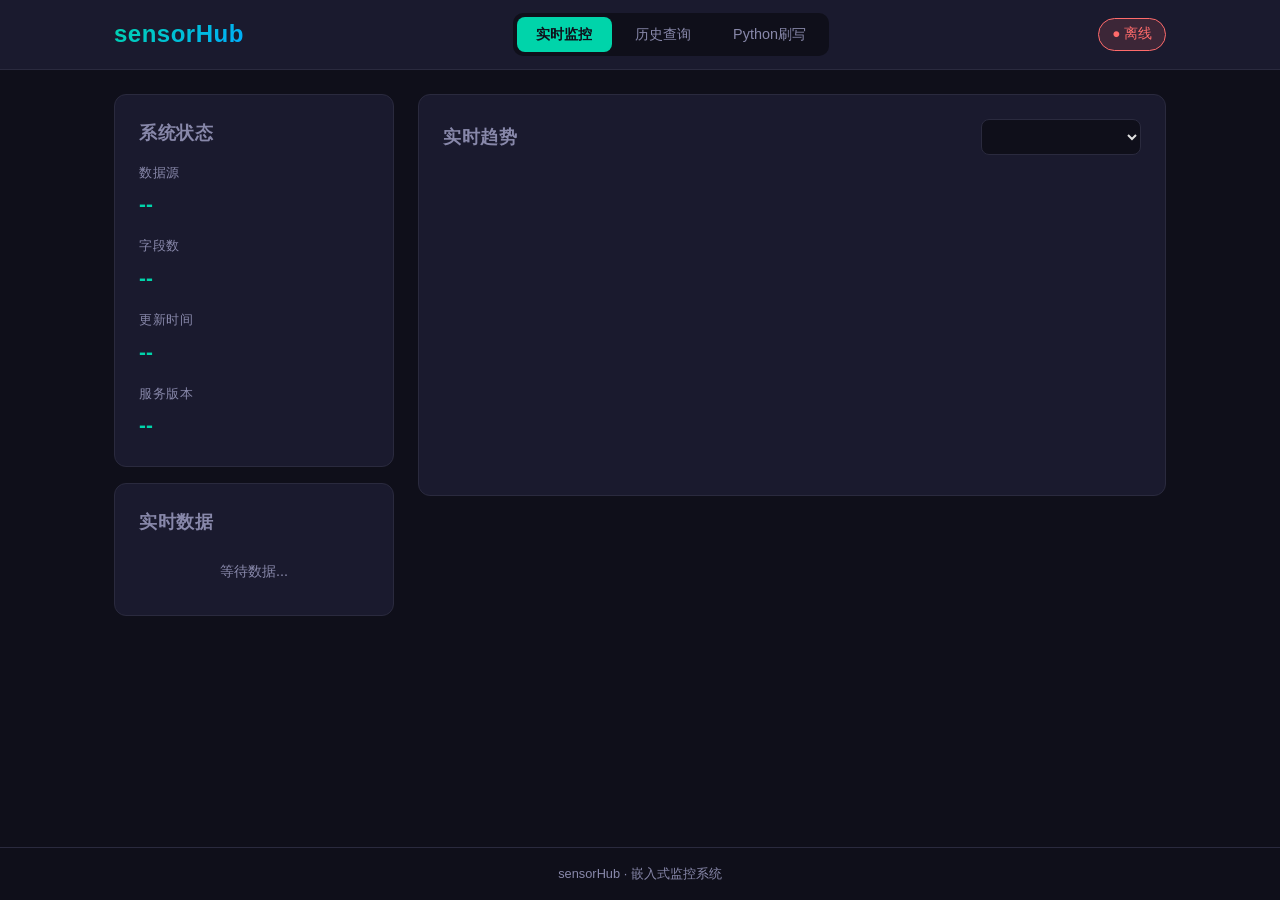
==== phone/android/app/src/main/assets/web/index.html @ 5b3ae67b "大体上安卓端完成了" ====
<!DOCTYPE html>
<html lang="zh-CN">
<head>
    <meta charset="UTF-8">
    <meta name="viewport" content="width=device-width, initial-scale=1.0">
    <title>sensorHub 监控面板</title>
    <link rel="stylesheet" href="styles.css">
</head>
<body>
    <!-- 顶部导航 -->
    <header class="header">
        <div class="header-content">
            <h1>sensorHub</h1>
            <div class="header-nav">
                <button class="nav-btn active" data-view="realtime">实时监控</button>
                <button class="nav-btn" data-view="history">历史查询</button>
                <button class="nav-btn" data-view="flash">Python刷写</button>
            </div>
            <span class="badge" id="statusBadge">● 连接中...</span>
        </div>
    </header>

    <!-- ====== 主内容容器 ====== -->
    <div class="main-container">
    <!-- ====== 实时监控 ====== -->
    <main class="main view active" id="view-realtime">
        <div class="realtime-left">
            <!-- 状态卡片 -->
            <section class="card status-card">
                <h2>系统状态</h2>
                <div class="status-grid">
                    <div class="status-item">
                        <span class="label">数据源</span>
                        <span id="dataSource" class="value">--</span>
                    </div>
                    <div class="status-item">
                        <span class="label">字段数</span>
                        <span id="fieldCount" class="value">--</span>
                    </div>
                    <div class="status-item">
                        <span class="label">更新时间</span>
                        <span id="updateTime" class="value">--</span>
                    </div>
                    <div class="status-item">
                        <span class="label">服务版本</span>
                        <span id="appVersion" class="value">--</span>
                    </div>
                </div>
            </section>

            <!-- 实时数据 -->
            <section class="card">
                <h2>实时数据</h2>
                <div id="realtimeDataList" class="realtime-data-list">
                    <div class="empty">等待数据...</div>
                </div>
            </section>
        </div>

        <!-- 图表区域 -->
        <section class="card chart-card">
            <div class="chart-header">
                <h2>实时趋势</h2>
                <select id="fieldSelector" class="field-select">
                </select>
            </div>
            <div class="chart-container">
                <canvas id="trendChart"></canvas>
            </div>
        </section>
    </main>

    <!-- ====== 历史查询 ====== -->
    <main class="main view" id="view-history">
        <section class="card">
            <h2>历史数据查询</h2>
            <div class="history-controls">
                <div class="history-field">
                    <label class="history-label">起始日期</label>
                    <input type="date" id="historyStartDate" class="history-date">
                </div>
                <div class="history-field">
                    <label class="history-label">起始时间</label>
                    <input type="time" id="historyStartTime" class="history-time" value="00:00">
                </div>
                <div class="history-field">
                    <label class="history-label">结束日期</label>
                    <input type="date" id="historyEndDate" class="history-date">
                </div>
                <div class="history-field">
                    <label class="history-label">结束时间</label>
                    <input type="time" id="historyEndTime" class="history-time" value="23:59">
                </div>
                <div class="history-field">
                    <label class="history-label">选择传感器</label>
                    <div class="history-fields" id="historyFields">
                        <!-- 由 JS 动态填充 -->
                    </div>
                </div>
                <div class="history-field">
                    <label class="history-label">箱宽 <span id="bucketWidthLabel" class="bucket-width-label">0</span></label>
                    <div class="bucket-slider">
                        <span class="bucket-slider-text">原始</span>
                        <input type="range" id="bucketWidthSlider" min="0" max="100" value="0">
                        <span class="bucket-slider-text">平滑</span>
                    </div>
                </div>
                <button id="historyQueryBtn" class="history-btn">查询</button>
            </div>
        </section>
        <section class="card chart-card">
            <h2>历史趋势</h2>
            <div class="chart-container">
                <canvas id="historyChart"></canvas>
            </div>
        </section>
    </main>

    <!-- ====== Python刷写 ====== -->
    <main class="main view" id="view-flash">
        <section class="card">
            <h2>上传固件</h2>
            <p style="color: var(--text-secondary); margin-bottom: 1rem;">
                选择 <code>main.py</code> 文件上传到 RP2040 单片机。
                上传完成后设备将自动重启，加载新固件。
            </p>

            <div class="status-bar" id="flashStatusBar">
                <span class="status-dot disconnected" id="flashStatusDot"></span>
                <span id="flashStatusText">检查设备连接...</span>
            </div>

            <div class="upload-area" id="dropZone">
                <div class="upload-icon">📁</div>
                <p style="color: var(--text-secondary);">
                    拖拽文件到此处，或 <strong style="color: var(--accent);">点击选择</strong>
                </p>
                <p style="font-size: 0.8rem; color: var(--text-secondary); margin-top: 0.5rem;">
                    仅支持 .py 文件
                </p>
                <input type="file" id="fileInput" accept=".py" hidden>
            </div>

            <div class="file-info" id="fileInfo" style="display:none;">
                <div><span class="label">文件名：</span><span id="fileName"></span></div>
                <div><span class="label">大小：</span><span id="fileSize"></span></div>
                <div><span class="label">CRC32：</span><span id="fileCrc"></span></div>
            </div>

            <div class="progress-bar" id="flashProgressBar">
                <div class="progress-fill" id="flashProgressFill"></div>
            </div>

            <div class="btn-group">
                <button class="btn btn-primary" id="uploadBtn" disabled>
                    ⬆ 上传到 RP2040
                </button>
                <button class="btn btn-secondary" id="resetBtn">
                    🔄 重启设备
                </button>
            </div>

            <div class="log-box" id="logBox">
欢迎使用 sensorHub OTA 升级
选择 main.py 文件后点击上传
            </div>
        </section>
    </main>
    </div>

    <!-- 底部 -->
    <footer class="footer">
        <p>sensorHub · 嵌入式监控系统</p>
    </footer>

    <script src="app.js"></script>
</body>
</html>
---- phone/android/app/src/main/assets/web/styles.css ----
/* ===== Reset & Base ===== */
*, *::before, *::after {
    box-sizing: border-box;
    margin: 0;
    padding: 0;
}

:root {
    --bg-primary: #0f0f1a;
    --bg-card: #1a1a2e;
    --bg-card-hover: #222240;
    --text-primary: #e0e0e0;
    --text-secondary: #8888aa;
    --accent: #00d4aa;
    --accent-dim: rgba(0, 212, 170, 0.15);
    --border: #2a2a3e;
    --danger: #ff6b6b;
    --warning: #ffd93d;
    --success: #6bcb6b;
}

html {
    font-size: 16px;
}

body {
    font-family: -apple-system, BlinkMacSystemFont, 'Segoe UI', Roboto, 'Helvetica Neue', Arial, sans-serif;
    background: var(--bg-primary);
    color: var(--text-primary);
    line-height: 1.6;
    min-height: 100vh;
    display: flex;
    flex-direction: column;
}

/* ===== Header ===== */
.header {
    background: var(--bg-card);
    border-bottom: 1px solid var(--border);
    padding: 0.8rem 0;
    position: sticky;
    top: 0;
    z-index: 100;
}

.header-content {
    max-width: 1100px;
    margin: 0 auto;
    padding: 0 1.5rem;
    display: flex;
    align-items: center;
    justify-content: space-between;
    gap: 1rem;
}

.header h1 {
    font-size: 1.5rem;
    font-weight: 700;
    letter-spacing: 0.5px;
    background: linear-gradient(135deg, var(--accent), #00aaff);
    -webkit-background-clip: text;
    -webkit-text-fill-color: transparent;
    background-clip: text;
    white-space: nowrap;
}

.header-nav {
    display: flex;
    gap: 0.25rem;
    background: var(--bg-primary);
    border-radius: 10px;
    padding: 0.25rem;
}

.nav-btn {
    padding: 0.5rem 1.2rem;
    background: transparent;
    border: none;
    border-radius: 8px;
    color: var(--text-secondary);
    font-size: 0.9rem;
    cursor: pointer;
    transition: background 0.2s, color 0.2s;
    white-space: nowrap;
}

.nav-btn:hover {
    color: var(--text-primary);
}

.nav-btn.active {
    background: var(--accent);
    color: #0f0f1a;
    font-weight: 600;
}

/* ===== View Content（放在 .main 之后，确保优先级覆盖） ===== */
.view {
    display: none !important;
}

.view.active {
    display: flex !important;
}

.badge {
    font-size: 0.85rem;
    padding: 0.3rem 0.8rem;
    border-radius: 20px;
    background: var(--accent-dim);
    color: var(--accent);
    border: 1px solid var(--accent);
}

.badge.error {
    background: rgba(255, 107, 107, 0.15);
    color: var(--danger);
    border-color: var(--danger);
}

.badge.warning {
    background: rgba(255, 217, 61, 0.15);
    color: var(--warning);
    border-color: var(--warning);
}

/* ===== Main Container ===== */
.main-container {
    max-width: 1100px;
    margin: 0 auto;
    padding: 0 1.5rem;
    flex: 1;
    width: 100%;
}

.main {
    padding: 1.5rem 0;
    display: flex;
    flex-direction: column;
    gap: 1.5rem;
}

/* 宽屏：实时监控改为左右布局 */
@media (min-width: 820px) {
    #view-realtime {
        display: flex;
        flex-direction: row;
        align-items: flex-start;
        gap: 1.5rem;
    }
    #view-realtime .realtime-left {
        flex: 0 0 280px;
        display: flex;
        flex-direction: column;
        gap: 1rem;
    }
    #view-realtime .chart-card {
        flex: 1;
        min-width: 0;
    }
}

/* ===== Card ===== */
.card {
    background: var(--bg-card);
    border: 1px solid var(--border);
    border-radius: 12px;
    padding: 1.5rem;
}

.card h2 {
    font-size: 1.1rem;
    font-weight: 600;
    margin-bottom: 1rem;
    color: var(--text-secondary);
    text-transform: uppercase;
    letter-spacing: 0.5px;
}

/* ===== Status Card ===== */
.status-grid {
    display: grid;
    grid-template-columns: repeat(auto-fit, minmax(180px, 1fr));
    gap: 1rem;
}

.status-item {
    display: flex;
    flex-direction: column;
    gap: 0.25rem;
}

.status-item .label {
    font-size: 0.8rem;
    color: var(--text-secondary);
    text-transform: uppercase;
    letter-spacing: 0.5px;
}

.status-item .value {
    font-size: 1.3rem;
    font-weight: 700;
    color: var(--accent);
    font-variant-numeric: tabular-nums;
}

/* ===== Chart ===== */
.chart-header {
    display: flex;
    align-items: center;
    justify-content: space-between;
    margin-bottom: 1rem;
}

.chart-header h2 {
    margin-bottom: 0;
}

.field-select {
    background: var(--bg-primary);
    color: var(--text-primary);
    border: 1px solid var(--border);
    border-radius: 8px;
    padding: 0.5rem 1rem;
    font-size: 0.9rem;
    cursor: pointer;
    outline: none;
    transition: border-color 0.2s;
    min-width: 160px;
}

.field-select:focus {
    border-color: var(--accent);
}

.field-select option {
    background: var(--bg-card);
    color: var(--text-primary);
}

.chart-container {
    position: relative;
    width: 100%;
    height: 300px;
}

.chart-container canvas {
    display: block;
    width: 100% !important;
    height: 100% !important;
}

/* 历史图表自适应高度 */
#view-history {
    flex: 1;
    display: flex;
    flex-direction: column;
    gap: 1.5rem;
    min-height: 0;
}

#view-history .chart-card {
    display: flex;
    flex-direction: column;
}

#view-history .chart-container {
    width: 100%;
    height: 300px;
    overflow: hidden;
}

#trendChart {
    width: 100% !important;
    height: 100% !important;
}

/* ===== Data Table ===== */
.data-table-wrapper {
    overflow-x: auto;
}

.data-table {
    width: 100%;
    border-collapse: collapse;
    font-variant-numeric: tabular-nums;
}

.data-table th {
    text-align: left;
    padding: 0.6rem 1rem;
    font-size: 0.8rem;
    color: var(--text-secondary);
    text-transform: uppercase;
    letter-spacing: 0.5px;
    border-bottom: 2px solid var(--border);
}

.data-table td {
    padding: 0.5rem 1rem;
    border-bottom: 1px solid var(--border);
    font-size: 0.95rem;
}

.data-table tbody tr:hover {
    background: var(--bg-card-hover);
}

.data-table .value-ok {
    color: var(--success);
}

.data-table .value-warning {
    color: var(--warning);
}

.data-table .value-error {
    color: var(--danger);
}

.data-table .empty {
    text-align: center;
    color: var(--text-secondary);
    padding: 2rem;
}

/* ===== History Query ===== */
.history-controls {
    display: flex;
    flex-wrap: wrap;
    gap: 1rem;
    align-items: flex-end;
}

.history-field {
    display: flex;
    flex-direction: column;
    gap: 0.4rem;
}

.history-label {
    font-size: 0.8rem;
    color: var(--text-secondary);
    text-transform: uppercase;
    letter-spacing: 0.5px;
}

.history-date {
    background: var(--bg-primary);
    color: var(--text-primary);
    border: 1px solid var(--border);
    border-radius: 8px;
    padding: 0.5rem 1rem;
    font-size: 0.95rem;
    outline: none;
    transition: border-color 0.2s;
    color-scheme: dark;
}

.history-date:focus,
.history-time:focus {
    border-color: var(--accent);
}

.history-time {
    background: var(--bg-primary);
    color: var(--text-primary);
    border: 1px solid var(--border);
    border-radius: 8px;
    padding: 0.5rem 1rem;
    font-size: 0.95rem;
    outline: none;
    transition: border-color 0.2s;
    color-scheme: dark;
}

.history-fields {
    display: flex;
    flex-wrap: wrap;
    gap: 0.5rem;
}

.history-fields label {
    display: flex;
    align-items: center;
    gap: 0.4rem;
    background: var(--bg-primary);
    border: 1px solid var(--border);
    border-radius: 8px;
    padding: 0.4rem 0.8rem;
    font-size: 0.9rem;
    cursor: pointer;
    transition: border-color 0.2s, background 0.2s;
    user-select: none;
}

.history-fields label:hover {
    border-color: var(--accent-dim);
    background: var(--bg-card-hover);
}

.history-fields input[type="checkbox"] {
    accent-color: var(--accent);
    width: 16px;
    height: 16px;
    cursor: pointer;
}

.history-btn {
    background: var(--accent);
    color: #0f0f1a;
    border: none;
    border-radius: 8px;
    padding: 0.55rem 1.8rem;
    font-size: 0.95rem;
    font-weight: 600;
    cursor: pointer;
    transition: opacity 0.2s;
}

.history-btn:hover {
    opacity: 0.85;
}

.history-btn:disabled {
    opacity: 0.4;
    cursor: not-allowed;
}

.bucket-slider {
    display: flex;
    align-items: center;
    gap: 0.6rem;
    width: 100%;
    max-width: 280px;
}

.bucket-slider input[type="range"] {
    flex: 1;
    accent-color: var(--accent);
    height: 6px;
    cursor: pointer;
}

.bucket-slider-text {
    font-size: 0.78rem;
    color: var(--text-secondary);
    white-space: nowrap;
}

.bucket-width-label {
    font-weight: 400;
    color: var(--accent);
}

/* ===== Flash / Upload ===== */
.upload-area {
    border: 2px dashed var(--border);
    border-radius: 12px;
    padding: 2.5rem 2rem;
    text-align: center;
    cursor: pointer;
    transition: all 0.3s ease;
    background: var(--bg-card);
}
.upload-area:hover, .upload-area.dragover {
    border-color: var(--accent);
    background: var(--accent-dim);
}
.upload-area.has-file {
    border-color: var(--accent);
    border-style: solid;
}
.upload-icon {
    font-size: 2.5rem;
    margin-bottom: 0.8rem;
    color: var(--text-secondary);
}
.upload-area.has-file .upload-icon {
    color: var(--accent);
}
.file-info {
    margin-top: 1rem;
    padding: 1rem;
    background: var(--bg-primary);
    border-radius: 8px;
    font-size: 0.9rem;
}
.file-info .label {
    color: var(--text-secondary);
}
.progress-bar {
    margin-top: 1rem;
    height: 8px;
    background: var(--bg-primary);
    border-radius: 4px;
    overflow: hidden;
    display: none;
}
.progress-bar.active {
    display: block;
}
.progress-fill {
    height: 100%;
    width: 0%;
    background: linear-gradient(90deg, var(--accent), #00aaff);
    border-radius: 4px;
    transition: width 0.3s ease;
}
.log-box {
    margin-top: 1rem;
    padding: 1rem;
    background: #0a0a14;
    border: 1px solid var(--border);
    border-radius: 8px;
    font-family: 'SF Mono', 'Fira Code', monospace;
    font-size: 0.85rem;
    max-height: 200px;
    overflow-y: auto;
    white-space: pre-wrap;
    color: var(--text-secondary);
}
.log-box .success { color: var(--success); }
.log-box .error { color: var(--danger); }
.log-box .info { color: var(--accent); }
.log-box .warn { color: var(--warning); }
.btn-group {
    display: flex;
    gap: 1rem;
    justify-content: center;
    margin-top: 1rem;
    flex-wrap: wrap;
}
.btn {
    display: inline-flex;
    align-items: center;
    gap: 0.5rem;
    padding: 0.65rem 1.5rem;
    border-radius: 8px;
    border: none;
    font-size: 0.95rem;
    font-weight: 600;
    cursor: pointer;
    transition: all 0.2s ease;
}
.btn:disabled {
    opacity: 0.5;
    cursor: not-allowed;
}
.btn-primary {
    background: var(--accent);
    color: #0f0f1a;
}
.btn-primary:hover:not(:disabled) {
    opacity: 0.85;
}
.btn-danger {
    background: var(--danger);
    color: #fff;
}
.btn-danger:hover:not(:disabled) {
    opacity: 0.85;
}
.btn-secondary {
    background: var(--bg-card-hover);
    color: var(--text-primary);
    border: 1px solid var(--border);
}
.btn-secondary:hover:not(:disabled) {
    background: var(--border);
}
.status-bar {
    display: flex;
    align-items: center;
    gap: 0.75rem;
    padding: 0.6rem 1rem;
    background: var(--bg-primary);
    border-radius: 8px;
    margin-bottom: 1rem;
    font-size: 0.9rem;
}
.status-dot {
    width: 10px;
    height: 10px;
    border-radius: 50%;
    background: var(--text-secondary);
    flex-shrink: 0;
}
.status-dot.connected { background: var(--success); }
.status-dot.disconnected { background: var(--danger); }
.status-dot.uploading { background: var(--warning); animation: flashPulse 1s infinite; }
@keyframes flashPulse {
    0%, 100% { opacity: 1; }
    50% { opacity: 0.4; }
}
.version-info {
    margin-top: 0.5rem;
    font-size: 0.8rem;
    color: var(--text-secondary);
}

/* ===== Real-time Data List ===== */
.realtime-data-list {
    font-size: 0.9rem;
    font-variant-numeric: tabular-nums;
}

.realtime-data-list .data-row {
    display: flex;
    justify-content: space-between;
    padding: 0.4rem 0;
    border-bottom: 1px solid var(--border);
}

.realtime-data-list .data-row:last-child {
    border-bottom: none;
}

.realtime-data-list .data-name {
    color: var(--text-secondary);
}

.realtime-data-list .data-value {
    color: var(--accent);
    font-weight: 600;
}

.realtime-data-list .empty {
    color: var(--text-secondary);
    text-align: center;
    padding: 0.5rem 0;
}

/* ===== Footer ===== */
.footer {
    text-align: center;
    padding: 1rem;
    color: var(--text-secondary);
    font-size: 0.8rem;
    border-top: 1px solid var(--border);
}

/* 窄屏下实时监控恢复上下排列 */
@media (max-width: 819px) {
    #view-realtime {
        flex-direction: column !important;
    }
}

/* ===== Responsive ===== */
@media (max-width: 700px) {
    .header-content {
        flex-wrap: wrap;
        gap: 0.5rem;
    }

    .header-nav {
        order: 3;
        width: 100%;
    }

    .nav-btn {
        flex: 1;
        text-align: center;
    }

    .status-grid {
        grid-template-columns: 1fr 1fr;
    }

    .chart-header {
        flex-direction: column;
        align-items: stretch;
        gap: 0.75rem;
    }

    .field-select {
        width: 100%;
    }

    .main-container {
        padding: 0 1rem;
    }

    .history-controls {
        flex-direction: column;
    }

    .history-fields {
        flex-direction: column;
    }

}
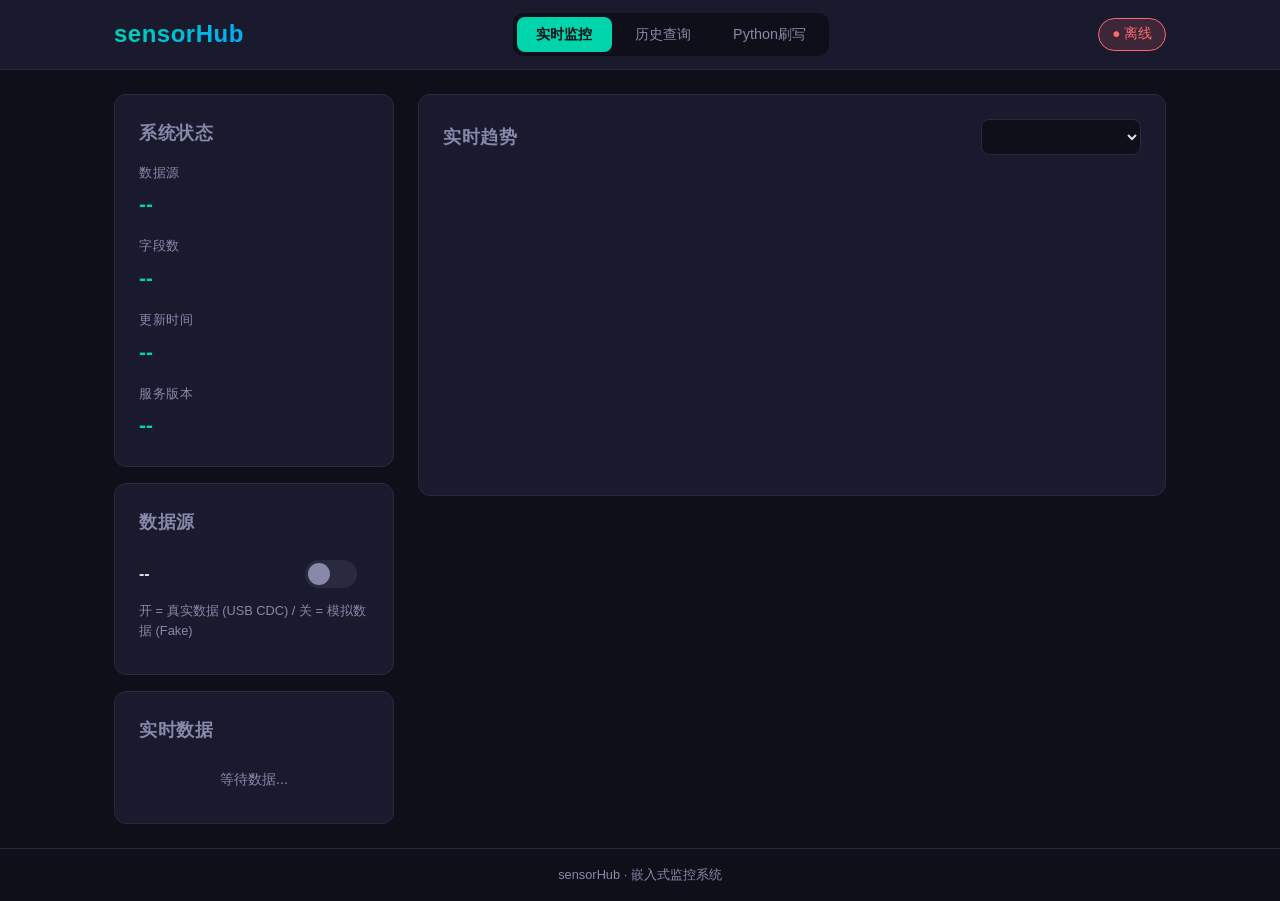
==== commit 73b4432c: "修正了上传python失败的问题" ====
--- a/phone/android/app/src/main/assets/web/index.html
+++ b/phone/android/app/src/main/assets/web/index.html
@@ -45,6 +45,19 @@
                         <span class="label">服务版本</span>
                         <span id="appVersion" class="value">--</span>
                     </div>
+                </div>
+            </section>
+
+            <!-- 数据源切换（fake / cdc） -->
+            <section class="card">
+                <h2>数据源</h2>
+                <div class="source-toggle">
+                    <span class="source-mode-name" id="sourceModeValue">--</span>
+                    <label class="switch">
+                        <input type="checkbox" id="sourceToggle">
+                        <span class="slider"></span>
+                    </label>
+                    <span class="source-toggle-hint">开 = 真实数据 (USB CDC) / 关 = 模拟数据 (Fake)</span>
                 </div>
             </section>
 
--- a/phone/android/app/src/main/assets/web/styles.css
+++ b/phone/android/app/src/main/assets/web/styles.css
@@ -124,6 +124,78 @@
     border-color: var(--warning);
 }
 
+/* ===== 数据源切换开关 ===== */
+.source-toggle {
+    display: flex;
+    align-items: center;
+    flex-wrap: wrap;
+    gap: 0.8rem 1rem;
+    padding: 0.5rem 0;
+}
+
+.source-mode-name {
+    min-width: 150px;
+    font-weight: 600;
+    color: var(--text-primary);
+}
+
+.source-toggle-hint {
+    font-size: 0.8rem;
+    color: var(--text-secondary);
+}
+
+.switch {
+    position: relative;
+    display: inline-block;
+    width: 52px;
+    height: 28px;
+    flex-shrink: 0;
+}
+
+.switch input {
+    opacity: 0;
+    width: 0;
+    height: 0;
+}
+
+.slider {
+    position: absolute;
+    cursor: pointer;
+    top: 0;
+    left: 0;
+    right: 0;
+    bottom: 0;
+    background: var(--border);
+    transition: 0.3s;
+    border-radius: 28px;
+}
+
+.slider::before {
+    content: "";
+    position: absolute;
+    height: 22px;
+    width: 22px;
+    left: 3px;
+    bottom: 3px;
+    background: var(--text-secondary);
+    transition: 0.3s;
+    border-radius: 50%;
+}
+
+.switch input:checked + .slider {
+    background: var(--accent);
+}
+
+.switch input:checked + .slider::before {
+    transform: translateX(24px);
+    background: #0f0f1a;
+}
+
+.switch input:disabled + .slider {
+    opacity: 0.5;
+    cursor: not-allowed;
+}
+
 /* ===== Main Container ===== */
 .main-container {
     max-width: 1100px;
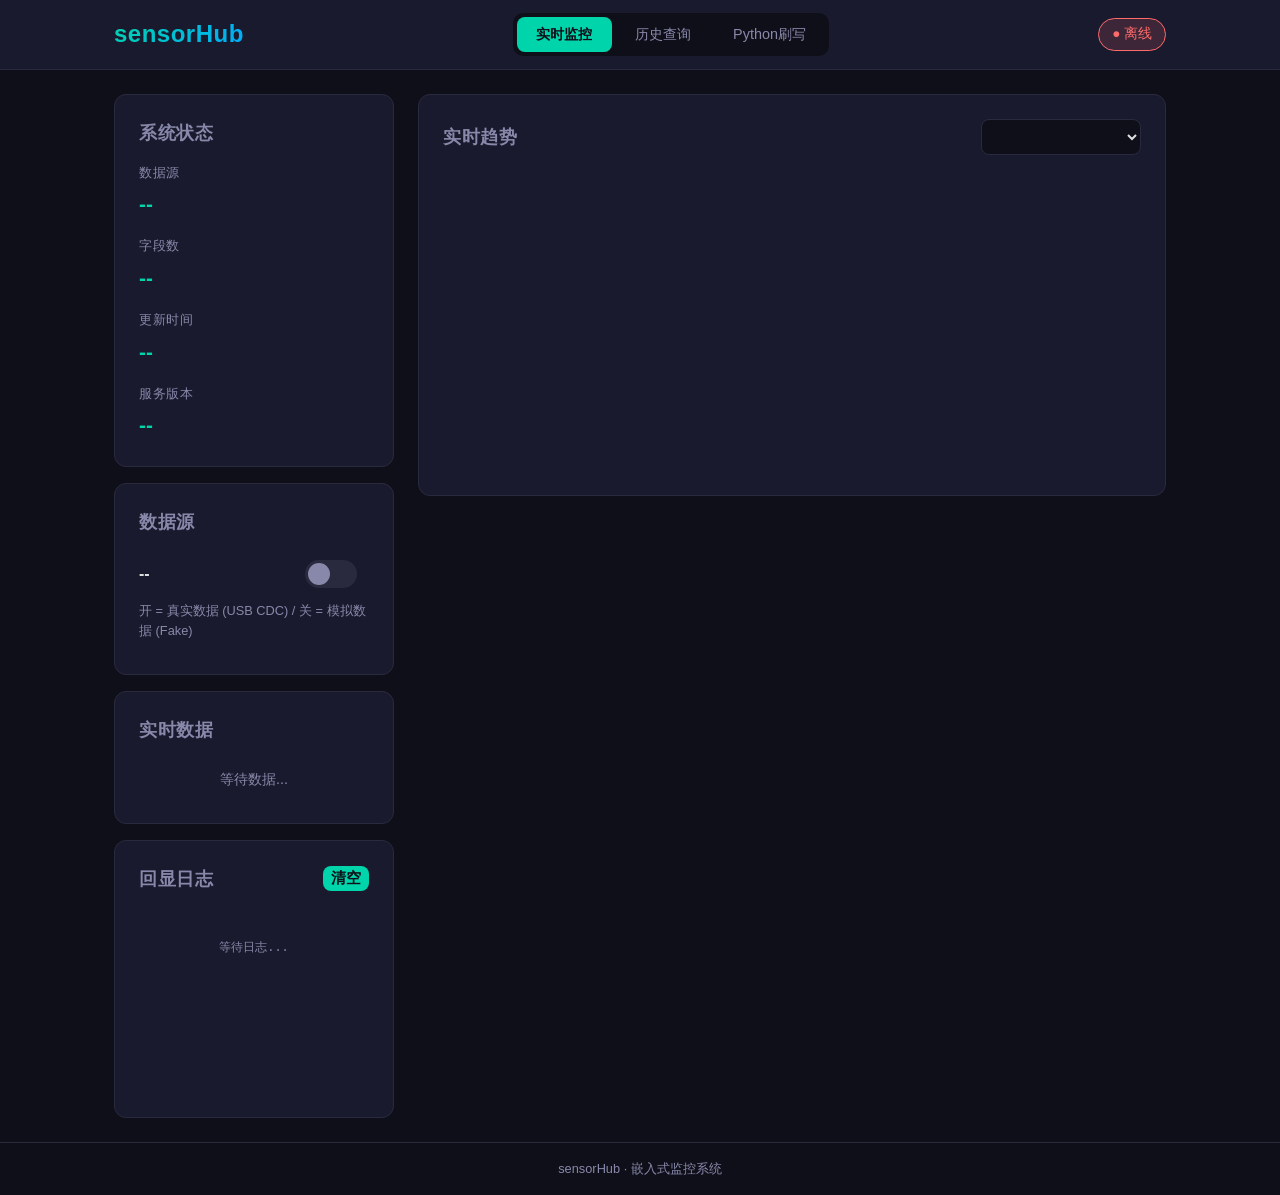
==== commit 92a13161: "我觉得是跑起来了" ====
--- a/phone/android/app/src/main/assets/web/index.html
+++ b/phone/android/app/src/main/assets/web/index.html
@@ -68,6 +68,17 @@
                     <div class="empty">等待数据...</div>
                 </div>
             </section>
+
+            <!-- 回显日志（USB/通信调试） -->
+            <section class="card">
+                <div style="display:flex; justify-content:space-between; align-items:center;">
+                    <h2 style="margin:0;">回显日志</h2>
+                    <button id="clearLogBtn" class="history-btn" style="padding:2px 8px;">清空</button>
+                </div>
+                <div id="echoLog" class="realtime-data-list" style="height:200px; overflow-y:auto; font-family:monospace; font-size:12px; white-space:pre-wrap;">
+                    <div class="empty">等待日志...</div>
+                </div>
+            </section>
         </div>
 
         <!-- 图表区域 -->
